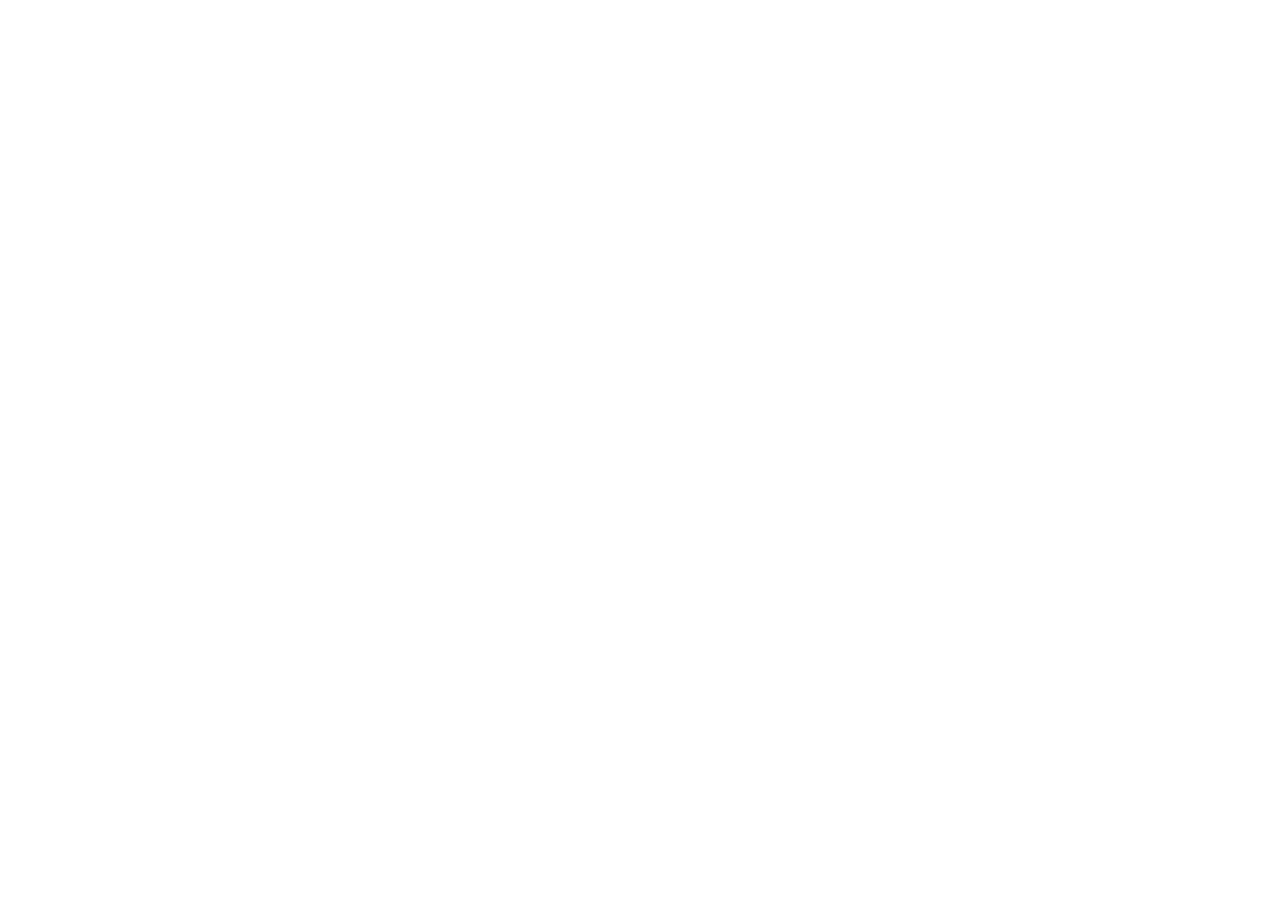
==== Index.html @ 1c8fa064 "Criei a Página principal" ====
<!DOCTYPE html>
<html lang="pt-br">
<head>
    <meta charset="UTF-8">
    <meta name="viewport" content="width=device-width, initial-scale=1.0">
    <link rel="shortcut icon" href="favicon.ico" type="image/x-icon">
    <title>Projeto Redes Sociais</title>
</head>
<body>
    
</body>
</html>
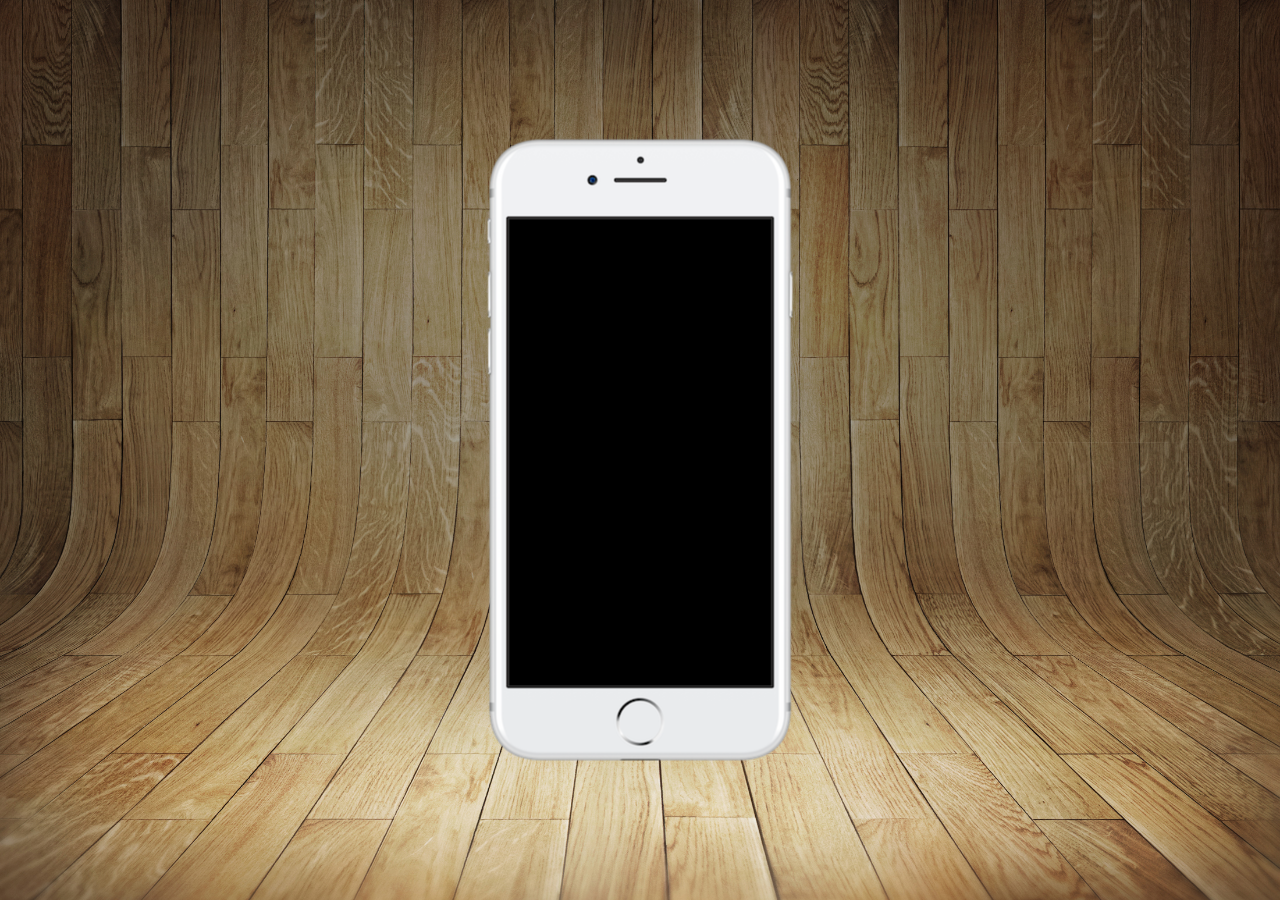
==== commit 7c2bac97: "Atualização do Projeto Colocamos as CSS e Configuramos tamanho e largura." ====
--- a/Index.html
+++ b/Index.html
@@ -5,8 +5,17 @@
     <meta name="viewport" content="width=device-width, initial-scale=1.0">
     <link rel="shortcut icon" href="favicon.ico" type="image/x-icon">
     <title>Projeto Redes Sociais</title>
+    <link rel="stylesheet" href="estilos/style.css">
 </head>
 <body>
-    
+    <main>
+        <section id="telefone">
+
+        </section>
+
+        <section id="redes sociais">
+
+        </section>
+    </main>
 </body>
 </html>
--- a/estilos/style.css
+++ b/estilos/style.css
@@ -0,0 +1,37 @@
+@charset "UTF-8";
+
+*{
+    margin: 0px;
+    padding: 0px;
+    font-family: Arial, Helvetica, sans-serif;
+}
+
+html, body{
+    height: 100vh;
+    width: 100vw;
+    
+}
+
+body{
+    background: url('../imagens/fundo-madeira.jpg') 
+    no-repeat top center;
+    background-size: cover;
+    background-attachment: fixed;
+
+}
+
+main{
+    position: relative;
+    height: 100vh;
+}
+
+section#telefone{
+    position: absolute;
+    top: 50%;
+    left: 50%;
+    transform: translate(-50%,-50%);
+
+    height: 627px;
+    width: 311px;
+    background: url("../imagens/frame-iphone.png") no-repeat;
+}
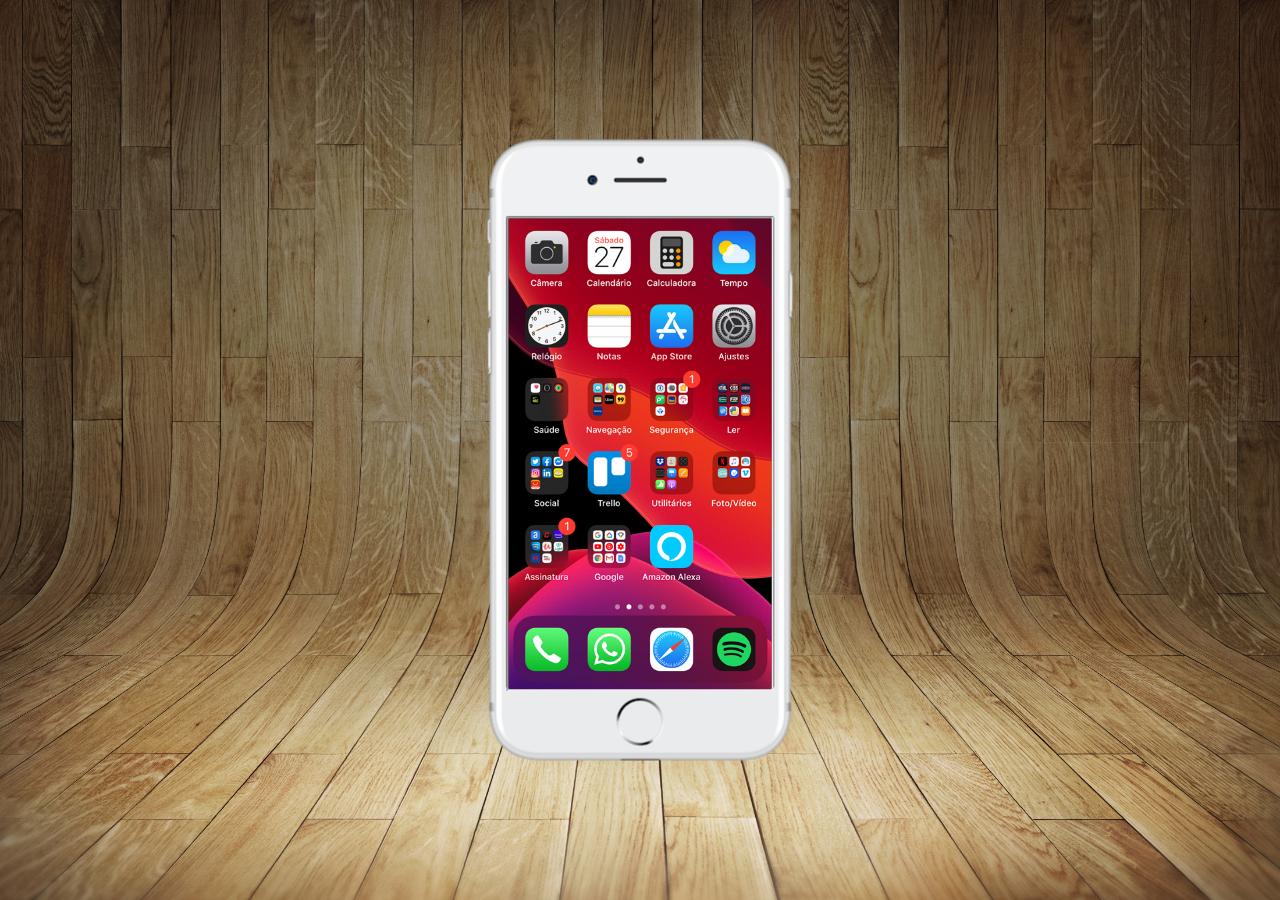
==== commit 302af9fb: "Criei a tela Home" ====
--- a/Index.html
+++ b/Index.html
@@ -10,7 +10,7 @@
 <body>
     <main>
         <section id="telefone">
-
+            <iframe src="home.html" id="tela" name="tela" framborder="0"></iframe>
         </section>
 
         <section id="redes sociais">
--- a/estilos/style.css
+++ b/estilos/style.css
@@ -34,4 +34,12 @@
     height: 627px;
     width: 311px;
     background: url("../imagens/frame-iphone.png") no-repeat;
+}
+
+iframe#tela{
+    position: relative;
+    top: 80px;
+    left: 22px;
+    width: 263px;
+    height: 471px;
 }
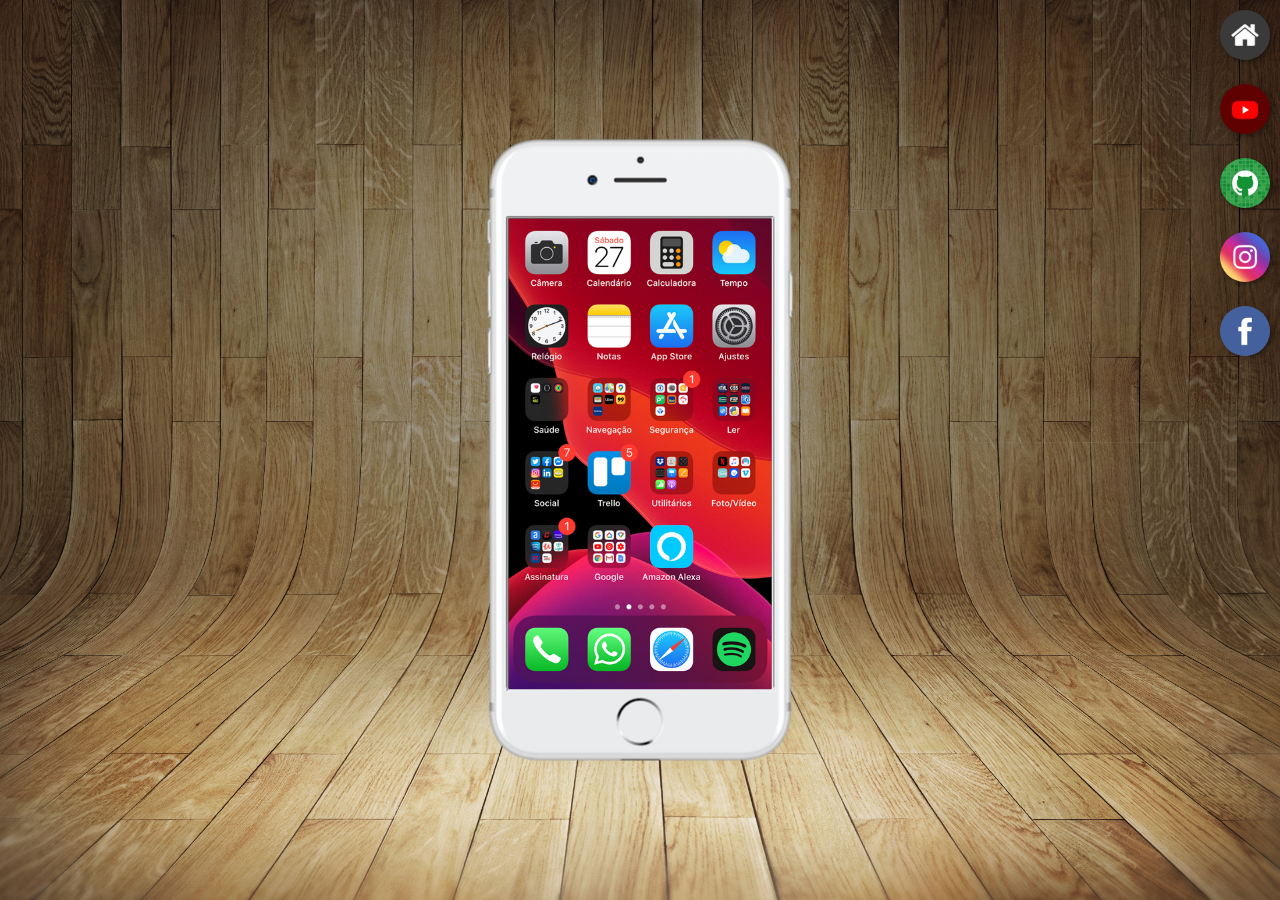
==== commit e1a831e2: "colocando os botões do projeto" ====
--- a/Index.html
+++ b/Index.html
@@ -13,8 +13,12 @@
             <iframe src="home.html" id="tela" name="tela" framborder="0"></iframe>
         </section>
 
-        <section id="redes sociais">
-
+        <section id="redes-sociais">
+            <a href="#" target="tela"> <img src="imagens/logo-home.jpg" alt="home"></a><br>
+            <a href="#" target="tela"> <img src="imagens/logo-youtube.jpg" alt="youtube"></a><br>
+            <a href="#" target="tela"> <img src="imagens/logo-github.jpg" alt="github"></a><br>
+            <a href="#" target="tela"> <img src="imagens/logo-instagram.jpg" alt="instagram"><br>
+            <a href="#" target="tela"> <img src="imagens/logo-facebook.jpg" alt="facebook"></a>
         </section>
     </main>
 </body>
--- a/estilos/style.css
+++ b/estilos/style.css
@@ -42,4 +42,25 @@
     left: 22px;
     width: 263px;
     height: 471px;
+}
+
+section#redes-sociais{
+    text-align: right;
+}
+
+section#redes-sociais img{
+
+    width: 50px;
+    margin: 10px;
+    border-radius: 50%;
+    box-shadow: 2px 2px 5px rgba(0, 0, 0, 0.404);
+    box-sizing: border-box;
+
+}
+
+section#redes-sociais img:hover{
+    border: 2px solid rgba(255, 255, 255, 0.637);
+    transform: translate(-3px -3px);
+    box-shadow: 5px 5px 10px #66513a;
+    transition: transform .6s;
 }
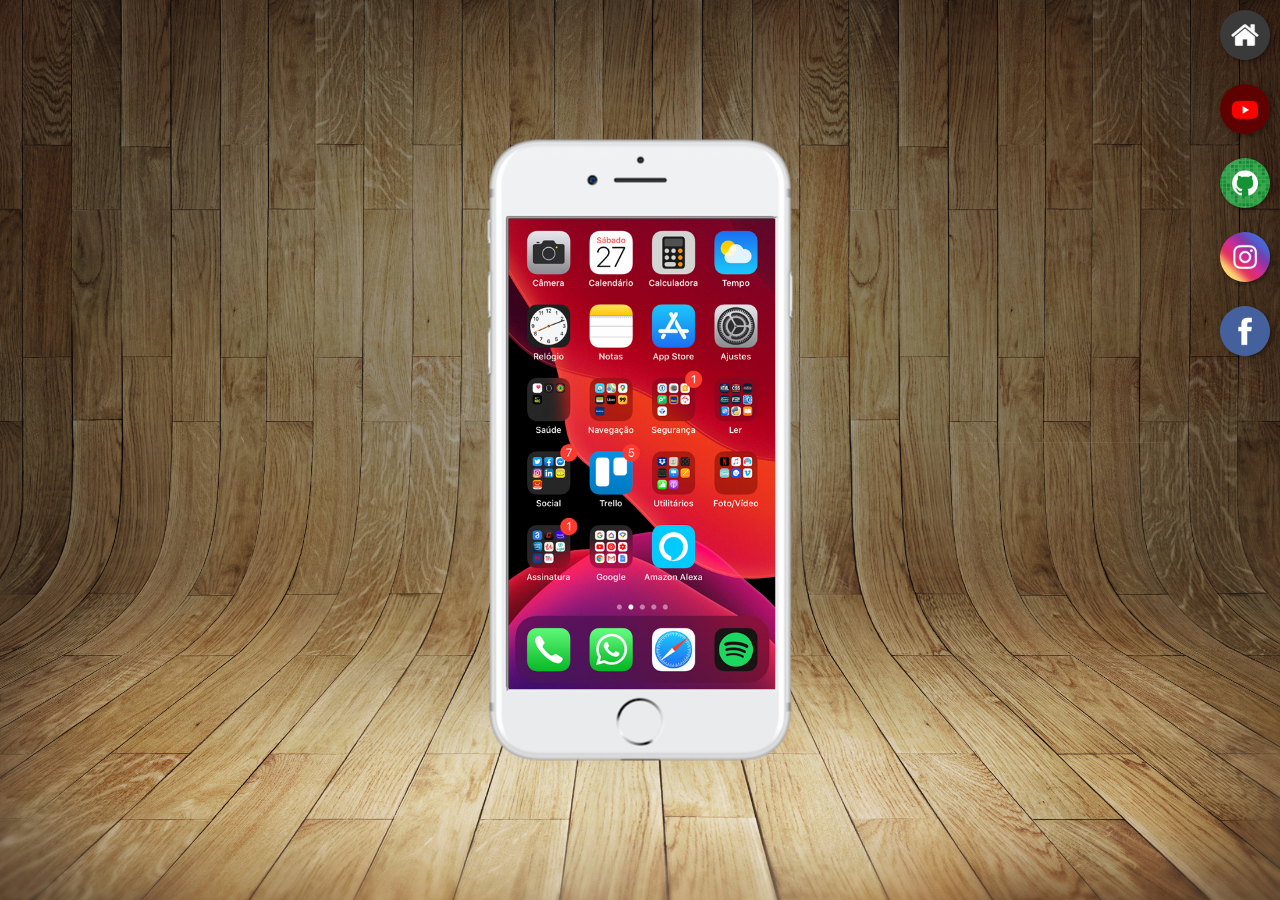
==== commit bc0f23f3: "Atualização e criação dos links direcionados" ====
--- a/Index.html
+++ b/Index.html
@@ -14,10 +14,14 @@
         </section>
 
         <section id="redes-sociais">
-            <a href="#" target="tela"> <img src="imagens/logo-home.jpg" alt="home"></a><br>
-            <a href="#" target="tela"> <img src="imagens/logo-youtube.jpg" alt="youtube"></a><br>
-            <a href="#" target="tela"> <img src="imagens/logo-github.jpg" alt="github"></a><br>
-            <a href="#" target="tela"> <img src="imagens/logo-instagram.jpg" alt="instagram"><br>
+            <a href="home.html" target="tela"> <img src="imagens/logo-home.jpg" alt="home"></a><br>
+
+            <a href="youtube.html" target="tela"> <img src="imagens/logo-youtube.jpg" alt="youtube"></a><br>
+
+            <a href="github.html" target="tela"> <img src="imagens/logo-github.jpg" alt="github"></a><br>
+
+            <a href="instagram.html" target="tela"> <img src="imagens/logo-instagram.jpg" alt="instagram"><br>
+
             <a href="#" target="tela"> <img src="imagens/logo-facebook.jpg" alt="facebook"></a>
         </section>
     </main>
--- a/estilos/style.css
+++ b/estilos/style.css
@@ -40,7 +40,7 @@
     position: relative;
     top: 80px;
     left: 22px;
-    width: 263px;
+    width: 267px;
     height: 471px;
 }
 
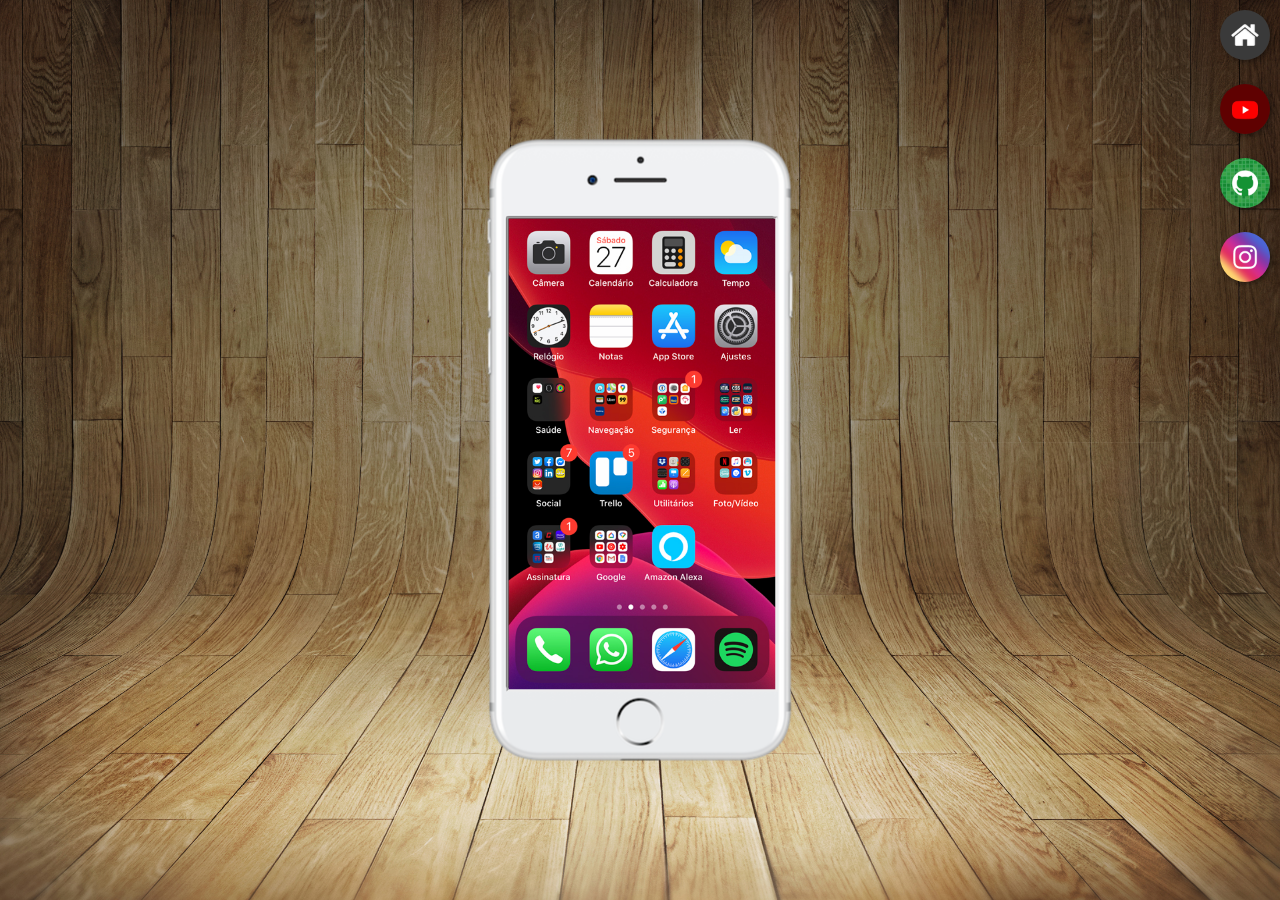
==== commit 346de9ac: "Atualização final colocando minhas imagens" ====
--- a/Index.html
+++ b/Index.html
@@ -22,7 +22,7 @@
 
             <a href="instagram.html" target="tela"> <img src="imagens/logo-instagram.jpg" alt="instagram"><br>
 
-            <a href="#" target="tela"> <img src="imagens/logo-facebook.jpg" alt="facebook"></a>
+        
         </section>
     </main>
 </body>
